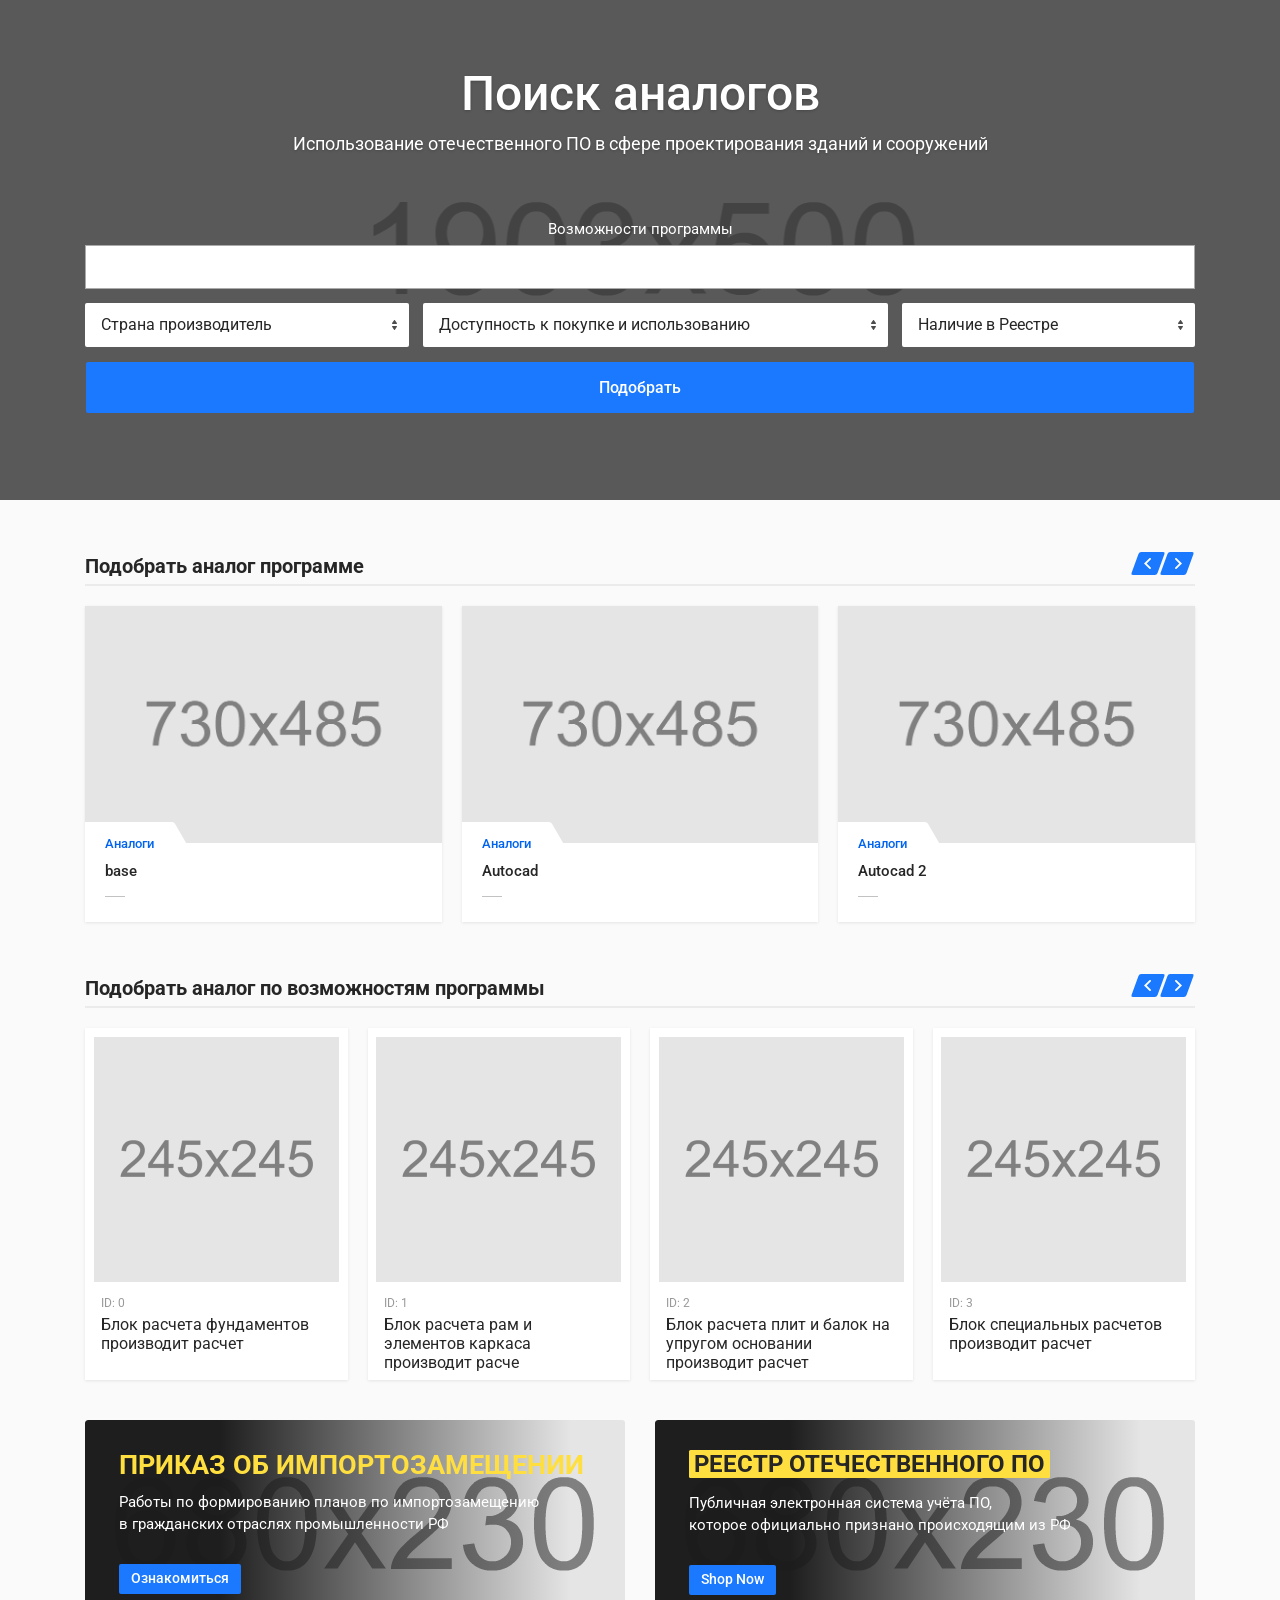
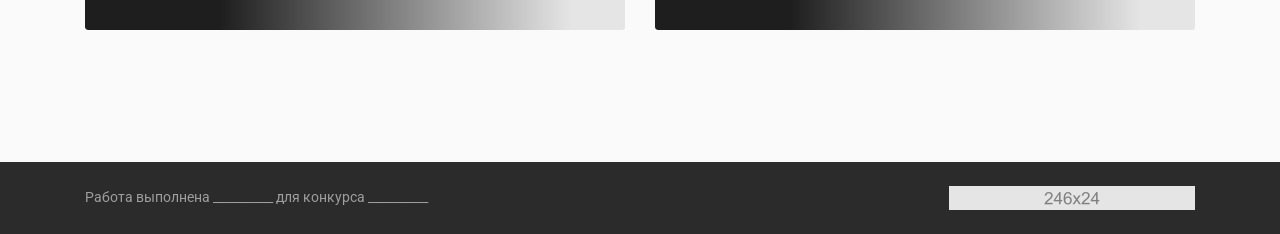
==== index.html @ be54f4ae "Шаблон страницы продукта" ====
<!DOCTYPE html>
<html lang="ru" dir="ltr">

<head>
    <meta charset="UTF-8">
    <meta name="viewport" content="width=device-width, initial-scale=1">
    <meta name="format-detection" content="telephone=no">
    <title>Поиск аналогов</title>
    <link rel="icon" type="image/png" href="images/favicon.png">
    <!-- fonts -->
    <link rel="stylesheet" href="https://fonts.googleapis.com/css?family=Roboto:400,400i,500,500i,700,700i">
    <!-- css -->
    <link rel="stylesheet" href="vendor/bootstrap/css/bootstrap.css">
    <link rel="stylesheet" href="vendor/owl-carousel/assets/owl.carousel.min.css">
    <link rel="stylesheet" href="vendor/photoswipe/photoswipe.css">
    <link rel="stylesheet" href="vendor/photoswipe/default-skin/default-skin.css">
    <link rel="stylesheet" href="vendor/select2/css/select2.min.css">
    <link rel="stylesheet" href="css/style.css">
    <link rel="stylesheet" href="css/style.header-spaceship-variant-one.css" media="(min-width: 1200px)">
    <link rel="stylesheet" href="css/style.mobile-header-variant-one.css" media="(max-width: 1199px)">
    <link rel="stylesheet" href="css/zv-style.css">
    <!-- font - fontawesome -->
    <link rel="stylesheet" href="vendor/fontawesome/css/all.min.css">
</head>

<body>
    <!-- site -->
    <div class="site">
        <!-- site__body -->
        <div class="site__body">
            <div class="block-finder block">
                <div class="decor block-finder__decor decor--type--bottom">
                    <div class="decor__body">
                        <div class="decor__start"></div>
                        <div class="decor__end"></div>
                        <div class="decor__center"></div>
                    </div>
                </div>
                <div class="block-finder__image" style="background-image: url('images/finder-1903x500.jpg');"></div>
                <div class="block-finder__body container container--max--xl">
                    <div class="block-finder__title">Поиск аналогов</div>
                    <div class="block-finder__subtitle">Использование отечественного ПО в сфере проектирования зданий и сооружений</div>
                    <form class="block-finder__form">
                        <div class="col">
                            <div class="row">
                                <div class="block-finder__form-control block-finder__form-control--select">
                                        <label for="floatingInput">Возможности программы</label>
                                        <select class="js-example-basic-multiple zv-select-features" name="features[]" multiple="multiple">
                                        </select>
                                    
                                </div>
                            </div>
                            <div class="row">
                                <div class="block-finder__form-control block-finder__form-control--select">
                                    <select name="country" class="zv-select-country" aria-label="Vehicle Make">
                                        <option value="none">Страна производитель</option>
                                    </select>
                                </div>
                                <div class="block-finder__form-control block-finder__form-control--select">
                                    <select class="zv-select-availability" name="availability" aria-label="Vehicle Model">
                                        <option value="none">Доступность к покупке и использованию</option>
                                        <option value="true">Да</option>
                                        <option value="false">Нет</option>
                                    </select>
                                </div>
                                <div class="block-finder__form-control block-finder__form-control--select">
                                    <select class="zv-select-reestr" name="reestr" aria-label="Vehicle Model">
                                        <option value="none">Наличие в Реестре</option>
                                        <option value="true">Да</option>
                                        <option value="false">Нет</option>
                                    </select>
                                </div>
                            </div>
                            <div class="row pt-2">
                                <button class="btn btn-primary p-3 mx-2 w-100" type="submit">Подобрать</button>
                            </div>
                        </div>
                    </form>
                </div>
            </div>
            <div class="block-space block-space--layout--divider-nl"></div>

            <div class="block block-posts-carousel block-posts-carousel--layout--grid" data-layout="grid">
                <div class="container">
                    <div class="section-header">
                        <div class="section-header__body">
                            <h2 class="section-header__title">Подобрать аналог программе</h2>
                            <div class="section-header__spring"></div>
                            <div class="section-header__arrows">
                                <div class="arrow section-header__arrow section-header__arrow--prev arrow--prev">
                                    <button class="arrow__button" type="button"><svg width="7" height="11">
                                            <path d="M6.7,0.3L6.7,0.3c-0.4-0.4-0.9-0.4-1.3,0L0,5.5l5.4,5.2c0.4,0.4,0.9,0.3,1.3,0l0,0c0.4-0.4,0.4-1,0-1.3l-4-3.9l4-3.9C7.1,1.2,7.1,0.6,6.7,0.3z" />
                                        </svg>
                                    </button>
                                </div>
                                <div class="arrow section-header__arrow section-header__arrow--next arrow--next">
                                    <button class="arrow__button" type="button"><svg width="7" height="11">
                                            <path d="M0.3,10.7L0.3,10.7c0.4,0.4,0.9,0.4,1.3,0L7,5.5L1.6,0.3C1.2-0.1,0.7,0,0.3,0.3l0,0c-0.4,0.4-0.4,1,0,1.3l4,3.9l-4,3.9
	C-0.1,9.8-0.1,10.4,0.3,10.7z" />
                                        </svg>
                                    </button>
                                </div>
                            </div>
                            <div class="section-header__divider"></div>
                        </div>
                    </div>
                    <div class="block-posts-carousel__carousel">
                        <div id="owl-carousel-1" class="owl-carousel">

                            <div class="block-posts-carousel__item zv-analog-prog zv-start">
                                <div class="post-card">
                                    <div class="post-card__image">
                                        <a href="post-full-width.html">
                                            <img src="images/posts/post-1-730x485.jpg" alt="">
                                        </a>
                                    </div>
                                    <div class="post-card__content">
                                        <div class="post-card__category">
                                            <a class="zv-p-src-analogs" href="blog-classic-right-sidebar.html">Аналоги</a>
                                        </div>
                                        <div class="post-card__title">
                                            <h2><a class="zv-p-src-product" href="post-full-width.html">Autocad</a></h2>
                                        </div>
                                        <div class="post-card__date">
                                            <div class="product-card__badges">
                                                <!-- <div class="tag-badge tag-badge--sale">sale</div> -->
                                                <!-- <div class="tag-badge tag-badge--new">🇷🇺</div> -->
                                                <!-- <div class="tag-badge tag-badge--hot">🛒</div> -->
                                            </div>
                                        </div>
                                        <div class="post-card__excerpt">
                                            <div class="typography">
                                                Lorem ipsum dolor sit amet, consectetur adipiscing elit. Donec facilisis neque ut purus fermentum, ac pretium
                                                nibh facilisis. Vivamus venenatis viverra iaculis. Suspendisse tempor orci non sapien ullamcorper dapibus.
                                                Suspendisse at velit diam. Donec pharetra nec enim blandit vulputate.
                                            </div>
                                        </div>
                                        <div class="post-card__more">
                                            <a href="post-full-width.html" class="btn btn-secondary btn-sm">Read more</a>
                                        </div>
                                    </div>
                                </div>
                            </div>
                            
                        </div>
                    </div>
                </div>
            </div>

            
            <div class="block-space block-space--layout--divider-nl"></div>
            <div class="block block-products-carousel" data-layout="grid-5">
                <div class="container">
                    <div class="section-header">
                        <div class="section-header__body">
                            <h2 class="section-header__title">Подобрать аналог по возможностям программы</h2>
                            <div class="section-header__spring"></div>
                            <div class="section-header__arrows">
                                <div class="arrow section-header__arrow section-header__arrow--prev arrow--prev">
                                    <button class="arrow__button" type="button"><svg width="7" height="11">
                                            <path d="M6.7,0.3L6.7,0.3c-0.4-0.4-0.9-0.4-1.3,0L0,5.5l5.4,5.2c0.4,0.4,0.9,0.3,1.3,0l0,0c0.4-0.4,0.4-1,0-1.3l-4-3.9l4-3.9C7.1,1.2,7.1,0.6,6.7,0.3z" />
                                        </svg>
                                    </button>
                                </div>
                                <div class="arrow section-header__arrow section-header__arrow--next arrow--next">
                                    <button class="arrow__button" type="button"><svg width="7" height="11">
                                            <path d="M0.3,10.7L0.3,10.7c0.4,0.4,0.9,0.4,1.3,0L7,5.5L1.6,0.3C1.2-0.1,0.7,0,0.3,0.3l0,0c-0.4,0.4-0.4,1,0,1.3l4,3.9l-4,3.9
	C-0.1,9.8-0.1,10.4,0.3,10.7z" />
                                        </svg>
                                    </button>
                                </div>
                            </div>
                            <div class="section-header__divider"></div>
                        </div>
                    </div>
                    <div class="block-products-carousel__carousel">
                        <div class="block-products-carousel__carousel-loader"></div>
                        <div id="owl-carousel-2" class="owl-carousel">
                            <div class="block-products-carousel__column zv-features-prog">
                                <div class="block-products-carousel__cell">
                                    <div class="product-card product-card--layout--grid">
                                        <div class="product-card__image">
                                            <div class="image image--type--product">
                                                <a href="product-full.html" class="image__body">
                                                    <img class="image__tag" src="images/products/product-9-245x245.jpg" alt="">
                                                </a>
                                            </div>
                                        </div>
                                        <div class="product-card__info pb-2">
                                            <div class="product-card__meta"><span class="product-card__meta-title">ID:</span> <div class="d-inline zv-f-src-id">6</div></div>
                                            <div class="product-card__name">
                                                <div>
                                                    <a class="zv-f-src-name" href="product-full.html">Brandix Manual Five Speed Gearbox</a>
                                                </div>
                                            </div>
                                        </div>
                                    </div>
                                </div>
                            </div>
                        </div>
                    </div>
                </div>
            </div>
            <div class="block-space block-space--layout--divider-sm"></div>
            <div class="block-banners block">
                <div class="container">
                    <div class="block-banners__list">
                        <a href="https://www.garant.ru/products/ipo/prime/doc/402553600/" class="block-banners__item block-banners__item--style--one">
                            <span class="block-banners__item-image"><img src="images/banners/banner1.jpg" alt=""></span>
                            <span class="block-banners__item-image block-banners__item-image--blur"><img src="images/banners/banner1.jpg" alt=""></span>
                            <span class="block-banners__item-title" style="font-size: 27px">Приказ об импортозамещении</span>
                            <span class="block-banners__item-details">
                                Работы по формированию планов по импортозамещению<br>
                                в гражданских отраслях промышленности РФ
                            </span>
                            <span class="block-banners__item-button btn btn-primary btn-sm">
                                Ознакомиться
                            </span>
                        </a>
                        <a href="https://reestr.digital.gov.ru/reestr/реестр оттеественного по" class="block-banners__item block-banners__item--style--two">
                            <span class="block-banners__item-image"><img src="images/banners/banner2.jpg" alt=""></span>
                            <span class="block-banners__item-image block-banners__item-image--blur"><img src="images/banners/banner2.jpg" alt=""></span>
                            <span class="block-banners__item-title">Реестр отечественного ПО</span>
                            <span class="block-banners__item-details">
                                Публичная электронная система учёта ПО,<br>
                                которое официально признано происходящим из РФ
                            </span>
                            <span class="block-banners__item-button btn btn-primary btn-sm">
                                Shop Now
                            </span>
                        </a>
                    </div>
                </div>
            </div>
            <div class="block-space block-space--layout--divider-nl"></div>
            <div class="block-space block-space--layout--before-footer"></div>
        </div>
        <!-- site__body / end -->
        <!-- site__footer -->
        <footer class="site__footer">
            <div class="site-footer">
                <div class="decor site-footer__decor decor--type--bottom">
                    <div class="decor__body">
                        <div class="decor__start"></div>
                        <div class="decor__end"></div>
                        <div class="decor__center"></div>
                    </div>
                </div>
                <div class="site-footer__bottom">
                    <div class="container">
                        <div class="site-footer__bottom-row">
                            <div class="site-footer__copyright">
                                <!-- copyright -->
                                Работа выполнена __________ для конкурса __________
                                <!-- copyright / end -->
                            </div>
                            <div class="site-footer__payments">
                                <img src="images/payments.png" alt="">
                            </div>
                        </div>
                    </div>
                </div>
            </div>
        </footer>
        <!-- site__footer / end -->
    </div>
    <!-- site / end -->
    <!-- scripts -->
    <script src="vendor/jquery/jquery.min.js"></script>
    <script src="vendor/bootstrap/js/bootstrap.bundle.min.js"></script>
    <script src="vendor/owl-carousel/owl.carousel.min.js"></script>
    <script src="vendor/nouislider/nouislider.min.js"></script>
    <script src="vendor/photoswipe/photoswipe.min.js"></script>
    <script src="vendor/photoswipe/photoswipe-ui-default.min.js"></script>
    <script src="vendor/select2/js/select2.min.js"></script>
    <script src="js/number.js"></script>
    <script src="js/main.js"></script>
    <script src="js/zv-index.js"></script>
</body>

</html>
---- vendor/photoswipe/default-skin/default-skin.css ----
/*! PhotoSwipe Default UI CSS by Dmitry Semenov | photoswipe.com | MIT license */
/*

	Contents:

	1. Buttons
	2. Share modal and links
	3. Index indicator ("1 of X" counter)
	4. Caption
	5. Loading indicator
	6. Additional styles (root element, top bar, idle state, hidden state, etc.)

*/
/*
	
	1. Buttons

 */
/* <button> css reset */
.pswp__button {
  width: 44px;
  height: 44px;
  position: relative;
  background: none;
  cursor: pointer;
  overflow: visible;
  -webkit-appearance: none;
  display: block;
  border: 0;
  padding: 0;
  margin: 0;
  float: right;
  opacity: 0.75;
  -webkit-transition: opacity 0.2s;
          transition: opacity 0.2s;
  -webkit-box-shadow: none;
          box-shadow: none; }
  .pswp__button:focus, .pswp__button:hover {
    opacity: 1; }
  .pswp__button:active {
    outline: none;
    opacity: 0.9; }
  .pswp__button::-moz-focus-inner {
    padding: 0;
    border: 0; }

/* pswp__ui--over-close class it added when mouse is over element that should close gallery */
.pswp__ui--over-close .pswp__button--close {
  opacity: 1; }

.pswp__button,
.pswp__button--arrow--left:before,
.pswp__button--arrow--right:before {
  background: url(default-skin.png) 0 0 no-repeat;
  background-size: 264px 88px;
  width: 44px;
  height: 44px; }

@media (-webkit-min-device-pixel-ratio: 1.1), (-webkit-min-device-pixel-ratio: 1.09375), (min-resolution: 105dpi), (min-resolution: 1.1dppx) {
  /* Serve SVG sprite if browser supports SVG and resolution is more than 105dpi */
  .pswp--svg .pswp__button,
  .pswp--svg .pswp__button--arrow--left:before,
  .pswp--svg .pswp__button--arrow--right:before {
    background-image: url(default-skin.svg); }
  .pswp--svg .pswp__button--arrow--left,
  .pswp--svg .pswp__button--arrow--right {
    background: none; } }

.pswp__button--close {
  background-position: 0 -44px; }

.pswp__button--share {
  background-position: -44px -44px; }

.pswp__button--fs {
  display: none; }

.pswp--supports-fs .pswp__button--fs {
  display: block; }

.pswp--fs .pswp__button--fs {
  background-position: -44px 0; }

.pswp__button--zoom {
  display: none;
  background-position: -88px 0; }

.pswp--zoom-allowed .pswp__button--zoom {
  display: block; }

.pswp--zoomed-in .pswp__button--zoom {
  background-position: -132px 0; }

/* no arrows on touch screens */
.pswp--touch .pswp__button--arrow--left,
.pswp--touch .pswp__button--arrow--right {
  visibility: hidden; }

/*
	Arrow buttons hit area
	(icon is added to :before pseudo-element)
*/
.pswp__button--arrow--left,
.pswp__button--arrow--right {
  background: none;
  top: 50%;
  margin-top: -50px;
  width: 70px;
  height: 100px;
  position: absolute; }

.pswp__button--arrow--left {
  left: 0; }

.pswp__button--arrow--right {
  right: 0; }

.pswp__button--arrow--left:before,
.pswp__button--arrow--right:before {
  content: '';
  top: 35px;
  background-color: rgba(0, 0, 0, 0.3);
  height: 30px;
  width: 32px;
  position: absolute; }

.pswp__button--arrow--left:before {
  left: 6px;
  background-position: -138px -44px; }

.pswp__button--arrow--right:before {
  right: 6px;
  background-position: -94px -44px; }

/*

	2. Share modal/popup and links

 */
.pswp__counter,
.pswp__share-modal {
  -webkit-user-select: none;
  -moz-user-select: none;
  -ms-user-select: none;
      user-select: none; }

.pswp__share-modal {
  display: block;
  background: rgba(0, 0, 0, 0.5);
  width: 100%;
  height: 100%;
  top: 0;
  left: 0;
  padding: 10px;
  position: absolute;
  z-index: 1600;
  opacity: 0;
  -webkit-transition: opacity 0.25s ease-out;
          transition: opacity 0.25s ease-out;
  -webkit-backface-visibility: hidden;
  will-change: opacity; }

.pswp__share-modal--hidden {
  display: none; }

.pswp__share-tooltip {
  z-index: 1620;
  position: absolute;
  background: #FFF;
  top: 56px;
  border-radius: 2px;
  display: block;
  width: auto;
  right: 44px;
  -webkit-box-shadow: 0 2px 5px rgba(0, 0, 0, 0.25);
          box-shadow: 0 2px 5px rgba(0, 0, 0, 0.25);
  -webkit-transform: translateY(6px);
      -ms-transform: translateY(6px);
          transform: translateY(6px);
  -webkit-transition: -webkit-transform 0.25s;
          transition: transform 0.25s;
  -webkit-backface-visibility: hidden;
  will-change: transform; }
  .pswp__share-tooltip a {
    display: block;
    padding: 8px 12px;
    color: #000;
    text-decoration: none;
    font-size: 14px;
    line-height: 18px; }
    .pswp__share-tooltip a:hover {
      text-decoration: none;
      color: #000; }
    .pswp__share-tooltip a:first-child {
      /* round corners on the first/last list item */
      border-radius: 2px 2px 0 0; }
    .pswp__share-tooltip a:last-child {
      border-radius: 0 0 2px 2px; }

.pswp__share-modal--fade-in {
  opacity: 1; }
  .pswp__share-modal--fade-in .pswp__share-tooltip {
    -webkit-transform: translateY(0);
        -ms-transform: translateY(0);
            transform: translateY(0); }

/* increase size of share links on touch devices */
.pswp--touch .pswp__share-tooltip a {
  padding: 16px 12px; }

a.pswp__share--facebook:before {
  content: '';
  display: block;
  width: 0;
  height: 0;
  position: absolute;
  top: -12px;
  right: 15px;
  border: 6px solid transparent;
  border-bottom-color: #FFF;
  -webkit-pointer-events: none;
  -moz-pointer-events: none;
  pointer-events: none; }

a.pswp__share--facebook:hover {
  background: #3E5C9A;
  color: #FFF; }
  a.pswp__share--facebook:hover:before {
    border-bottom-color: #3E5C9A; }

a.pswp__share--twitter:hover {
  background: #55ACEE;
  color: #FFF; }

a.pswp__share--pinterest:hover {
  background: #CCC;
  color: #CE272D; }

a.pswp__share--download:hover {
  background: #DDD; }

/*

	3. Index indicator ("1 of X" counter)

 */
.pswp__counter {
  position: absolute;
  left: 0;
  top: 0;
  height: 44px;
  font-size: 13px;
  line-height: 44px;
  color: #FFF;
  opacity: 0.75;
  padding: 0 10px; }

/*
	
	4. Caption

 */
.pswp__caption {
  position: absolute;
  left: 0;
  bottom: 0;
  width: 100%;
  min-height: 44px; }
  .pswp__caption small {
    font-size: 11px;
    color: #BBB; }

.pswp__caption__center {
  text-align: left;
  max-width: 420px;
  margin: 0 auto;
  font-size: 13px;
  padding: 10px;
  line-height: 20px;
  color: #CCC; }

.pswp__caption--empty {
  display: none; }

/* Fake caption element, used to calculate height of next/prev image */
.pswp__caption--fake {
  visibility: hidden; }

/*

	5. Loading indicator (preloader)

	You can play with it here - http://codepen.io/dimsemenov/pen/yyBWoR

 */
.pswp__preloader {
  width: 44px;
  height: 44px;
  position: absolute;
  top: 0;
  left: 50%;
  margin-left: -22px;
  opacity: 0;
  -webkit-transition: opacity 0.25s ease-out;
          transition: opacity 0.25s ease-out;
  will-change: opacity;
  direction: ltr; }

.pswp__preloader__icn {
  width: 20px;
  height: 20px;
  margin: 12px; }

.pswp__preloader--active {
  opacity: 1; }
  .pswp__preloader--active .pswp__preloader__icn {
    /* We use .gif in browsers that don't support CSS animation */
    background: url(preloader.gif) 0 0 no-repeat; }

.pswp--css_animation .pswp__preloader--active {
  opacity: 1; }
  .pswp--css_animation .pswp__preloader--active .pswp__preloader__icn {
    -webkit-animation: clockwise 500ms linear infinite;
            animation: clockwise 500ms linear infinite; }
  .pswp--css_animation .pswp__preloader--active .pswp__preloader__donut {
    -webkit-animation: donut-rotate 1000ms cubic-bezier(0.4, 0, 0.22, 1) infinite;
            animation: donut-rotate 1000ms cubic-bezier(0.4, 0, 0.22, 1) infinite; }

.pswp--css_animation .pswp__preloader__icn {
  background: none;
  opacity: 0.75;
  width: 14px;
  height: 14px;
  position: absolute;
  left: 15px;
  top: 15px;
  margin: 0; }

.pswp--css_animation .pswp__preloader__cut {
  /* 
			The idea of animating inner circle is based on Polymer ("material") loading indicator 
			 by Keanu Lee https://blog.keanulee.com/2014/10/20/the-tale-of-three-spinners.html
		*/
  position: relative;
  width: 7px;
  height: 14px;
  overflow: hidden; }

.pswp--css_animation .pswp__preloader__donut {
  -webkit-box-sizing: border-box;
          box-sizing: border-box;
  width: 14px;
  height: 14px;
  border: 2px solid #FFF;
  border-radius: 50%;
  border-left-color: transparent;
  border-bottom-color: transparent;
  position: absolute;
  top: 0;
  left: 0;
  background: none;
  margin: 0; }

@media screen and (max-width: 1024px) {
  .pswp__preloader {
    position: relative;
    left: auto;
    top: auto;
    margin: 0;
    float: right; } }

@-webkit-keyframes clockwise {
  0% {
    -webkit-transform: rotate(0deg);
            transform: rotate(0deg); }
  100% {
    -webkit-transform: rotate(360deg);
            transform: rotate(360deg); } }

@keyframes clockwise {
  0% {
    -webkit-transform: rotate(0deg);
            transform: rotate(0deg); }
  100% {
    -webkit-transform: rotate(360deg);
            transform: rotate(360deg); } }

@-webkit-keyframes donut-rotate {
  0% {
    -webkit-transform: rotate(0);
            transform: rotate(0); }
  50% {
    -webkit-transform: rotate(-140deg);
            transform: rotate(-140deg); }
  100% {
    -webkit-transform: rotate(0);
            transform: rotate(0); } }

@keyframes donut-rotate {
  0% {
    -webkit-transform: rotate(0);
            transform: rotate(0); }
  50% {
    -webkit-transform: rotate(-140deg);
            transform: rotate(-140deg); }
  100% {
    -webkit-transform: rotate(0);
            transform: rotate(0); } }

/*
	
	6. Additional styles

 */
/* root element of UI */
.pswp__ui {
  -webkit-font-smoothing: auto;
  visibility: visible;
  opacity: 1;
  z-index: 1550; }

/* top black bar with buttons and "1 of X" indicator */
.pswp__top-bar {
  position: absolute;
  left: 0;
  top: 0;
  height: 44px;
  width: 100%; }

.pswp__caption,
.pswp__top-bar,
.pswp--has_mouse .pswp__button--arrow--left,
.pswp--has_mouse .pswp__button--arrow--right {
  -webkit-backface-visibility: hidden;
  will-change: opacity;
  -webkit-transition: opacity 333ms cubic-bezier(0.4, 0, 0.22, 1);
          transition: opacity 333ms cubic-bezier(0.4, 0, 0.22, 1); }

/* pswp--has_mouse class is added only when two subsequent mousemove events occur */
.pswp--has_mouse .pswp__button--arrow--left,
.pswp--has_mouse .pswp__button--arrow--right {
  visibility: visible; }

.pswp__top-bar,
.pswp__caption {
  background-color: rgba(0, 0, 0, 0.5); }

/* pswp__ui--fit class is added when main image "fits" between top bar and bottom bar (caption) */
.pswp__ui--fit .pswp__top-bar,
.pswp__ui--fit .pswp__caption {
  background-color: rgba(0, 0, 0, 0.3); }

/* pswp__ui--idle class is added when mouse isn't moving for several seconds (JS option timeToIdle) */
.pswp__ui--idle .pswp__top-bar {
  opacity: 0; }

.pswp__ui--idle .pswp__button--arrow--left,
.pswp__ui--idle .pswp__button--arrow--right {
  opacity: 0; }

/*
	pswp__ui--hidden class is added when controls are hidden
	e.g. when user taps to toggle visibility of controls
*/
.pswp__ui--hidden .pswp__top-bar,
.pswp__ui--hidden .pswp__caption,
.pswp__ui--hidden .pswp__button--arrow--left,
.pswp__ui--hidden .pswp__button--arrow--right {
  /* Force paint & create composition layer for controls. */
  opacity: 0.001; }

/* pswp__ui--one-slide class is added when there is just one item in gallery */
.pswp__ui--one-slide .pswp__button--arrow--left,
.pswp__ui--one-slide .pswp__button--arrow--right,
.pswp__ui--one-slide .pswp__counter {
  display: none; }

.pswp__element--disabled {
  display: none !important; }

.pswp--minimal--dark .pswp__top-bar {
  background: none; }
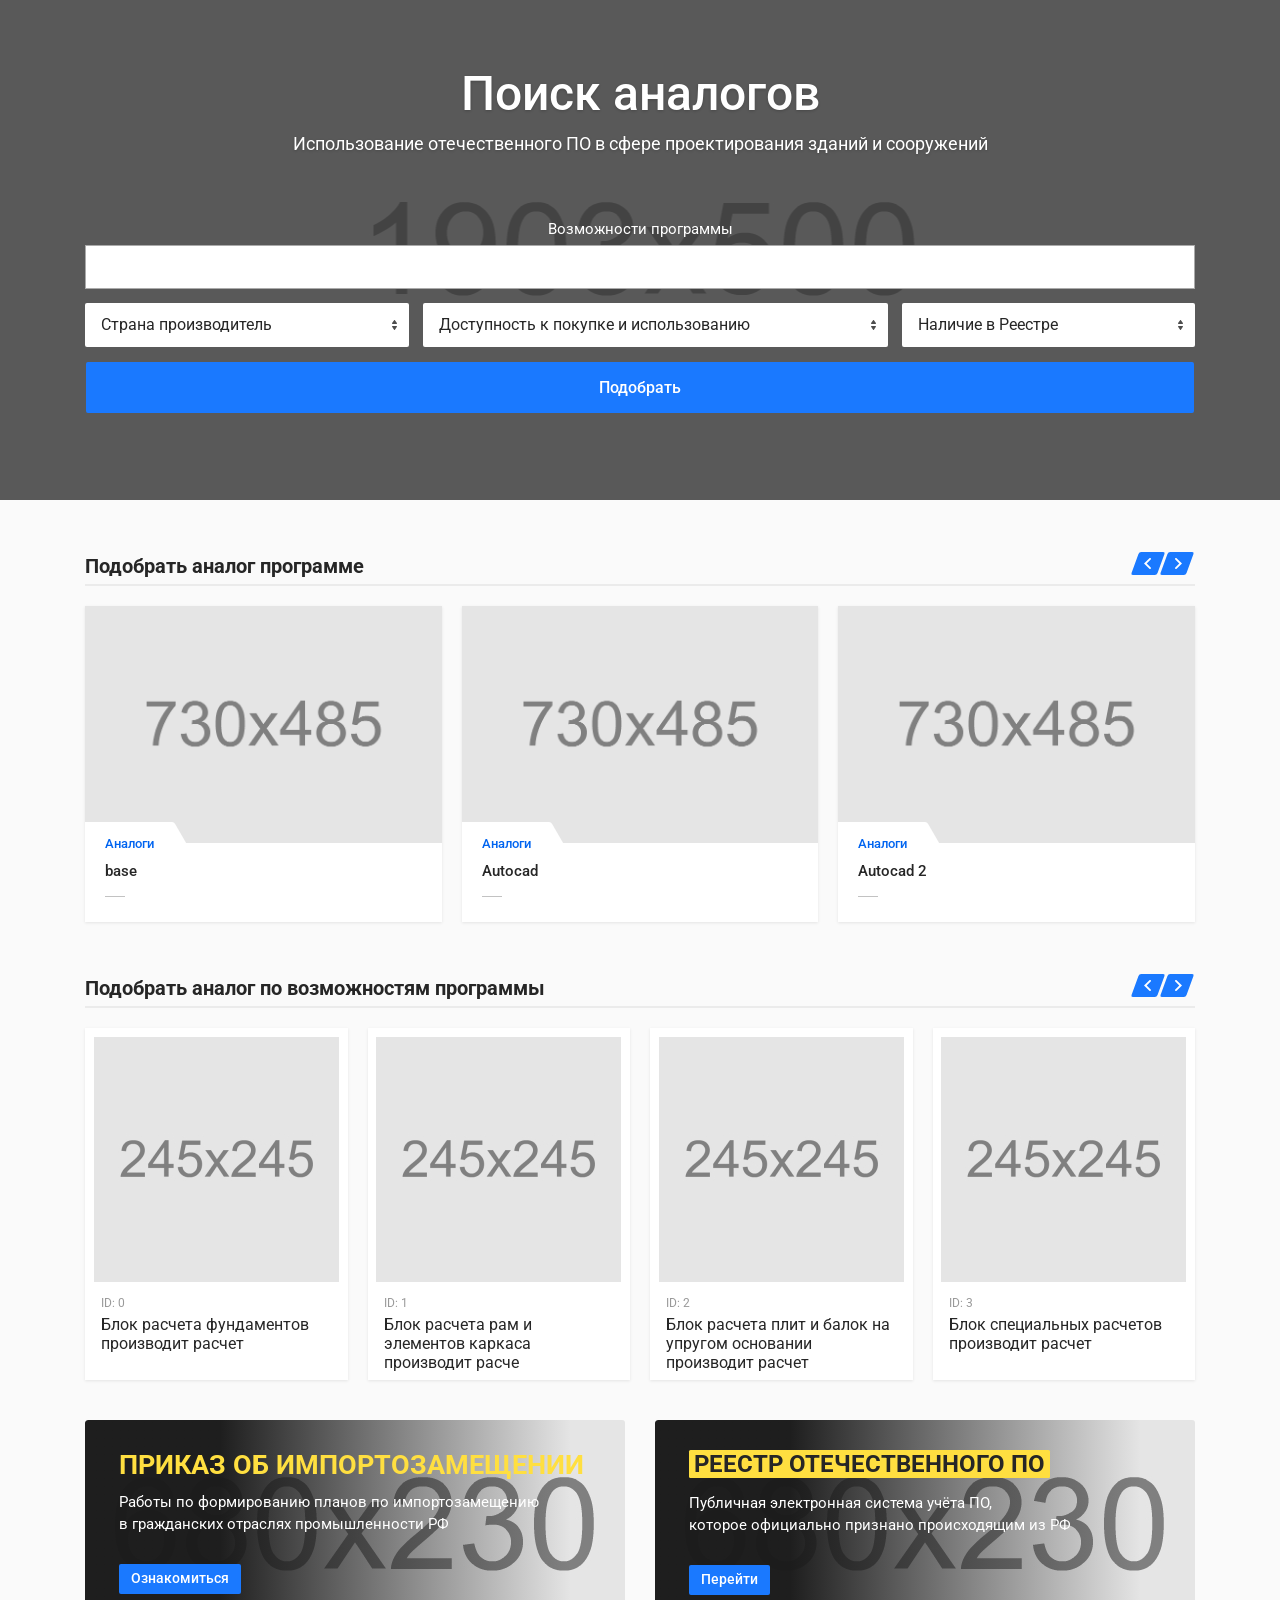
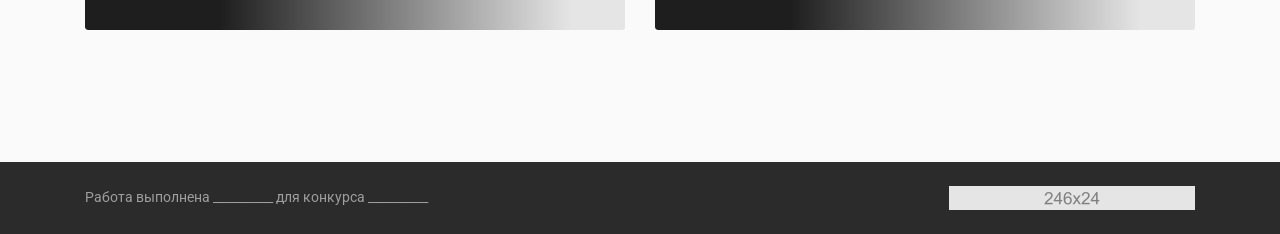
==== commit bebb3e4b: "index" ====
--- a/index.html
+++ b/index.html
@@ -40,7 +40,7 @@
                 <div class="block-finder__body container container--max--xl">
                     <div class="block-finder__title">Поиск аналогов</div>
                     <div class="block-finder__subtitle">Использование отечественного ПО в сфере проектирования зданий и сооружений</div>
-                    <form class="block-finder__form">
+                    <form class="block-finder__form" method="get" action="/search.html">
                         <div class="col">
                             <div class="row">
                                 <div class="block-finder__form-control block-finder__form-control--select">
@@ -181,7 +181,7 @@
                                     <div class="product-card product-card--layout--grid">
                                         <div class="product-card__image">
                                             <div class="image image--type--product">
-                                                <a href="product-full.html" class="image__body">
+                                                <a href="product-full.html" class="image__body zv-href-features">
                                                     <img class="image__tag" src="images/products/product-9-245x245.jpg" alt="">
                                                 </a>
                                             </div>
@@ -226,7 +226,7 @@
                                 которое официально признано происходящим из РФ
                             </span>
                             <span class="block-banners__item-button btn btn-primary btn-sm">
-                                Shop Now
+                                Перейти
                             </span>
                         </a>
                     </div>
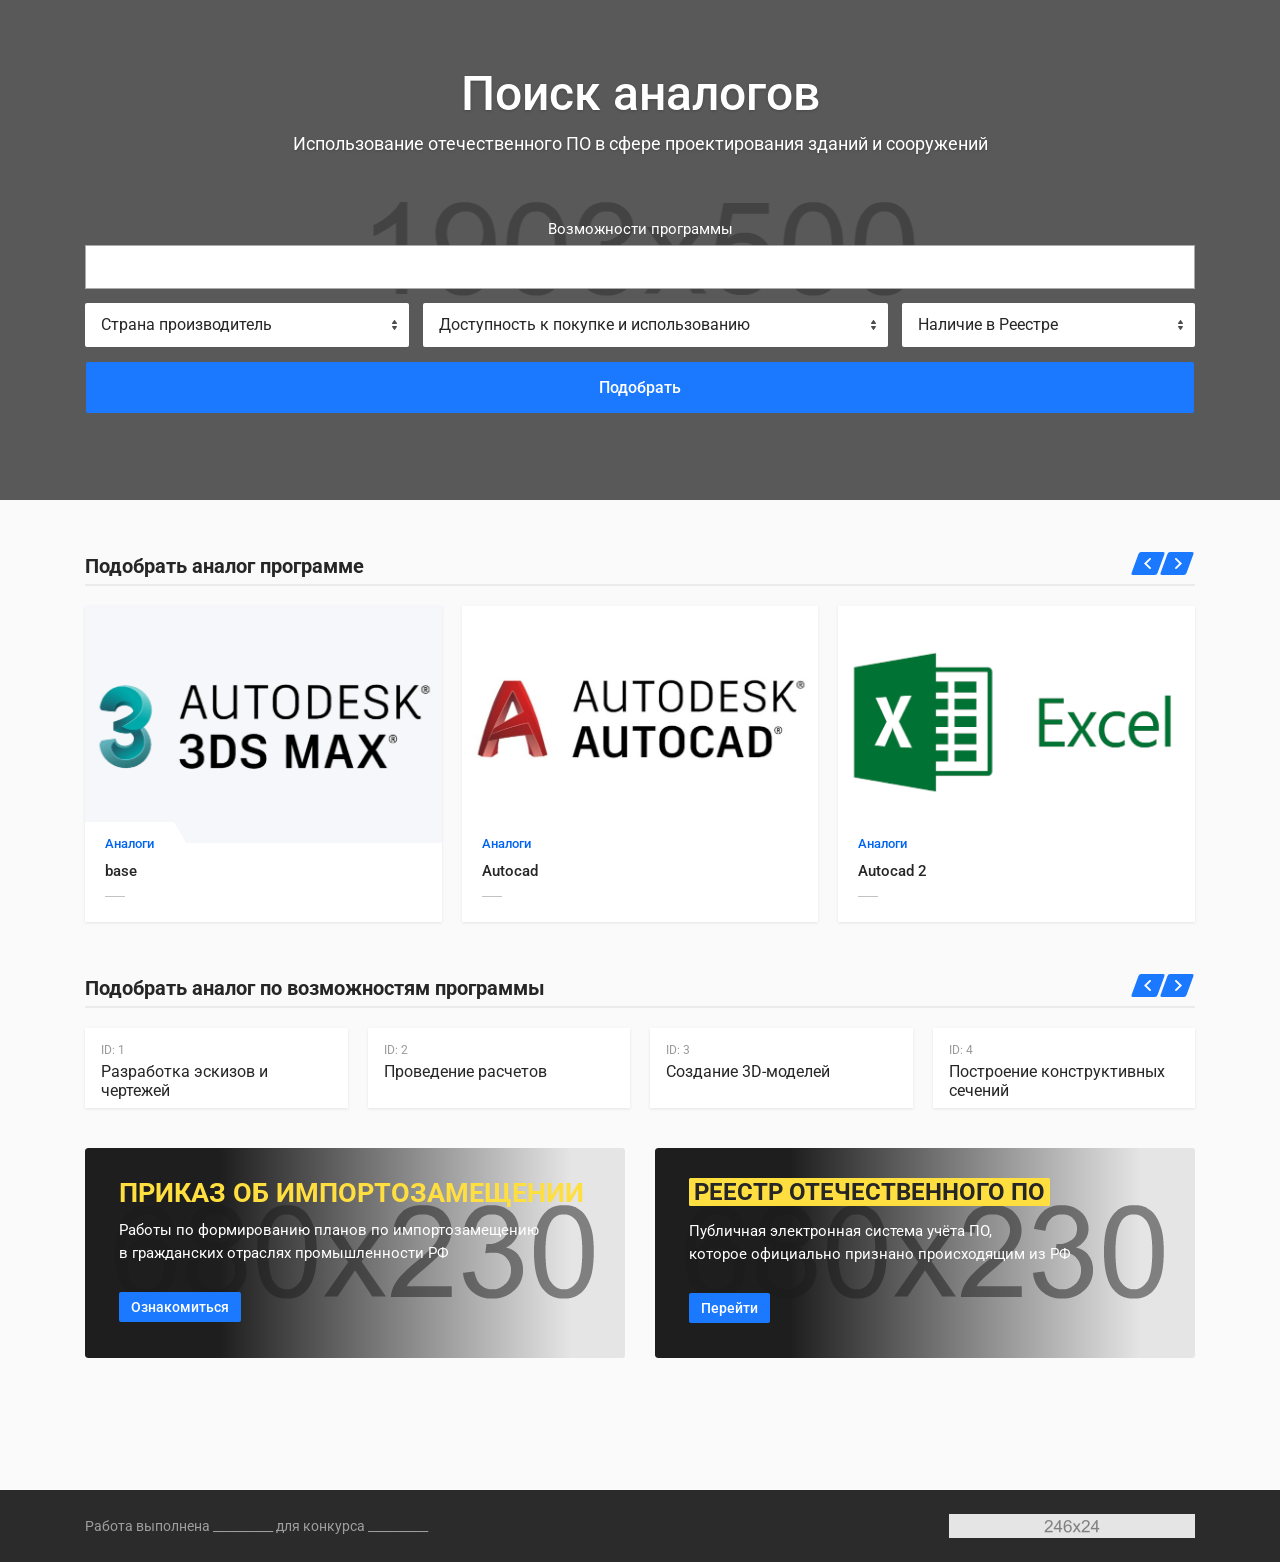
==== commit 6a28a401: "Изображения. И их отображение на странице" ====
--- a/index.html
+++ b/index.html
@@ -180,9 +180,9 @@
                                 <div class="block-products-carousel__cell">
                                     <div class="product-card product-card--layout--grid">
                                         <div class="product-card__image">
-                                            <div class="image image--type--product">
+                                            <div class="image image--type--product" style="height: 10px;">
                                                 <a href="product-full.html" class="image__body zv-href-features">
-                                                    <img class="image__tag" src="images/products/product-9-245x245.jpg" alt="">
+                                                    <!-- <img class="image__tag" src="images/products/product-9-245x245.jpg" alt=""> -->
                                                 </a>
                                             </div>
                                         </div>
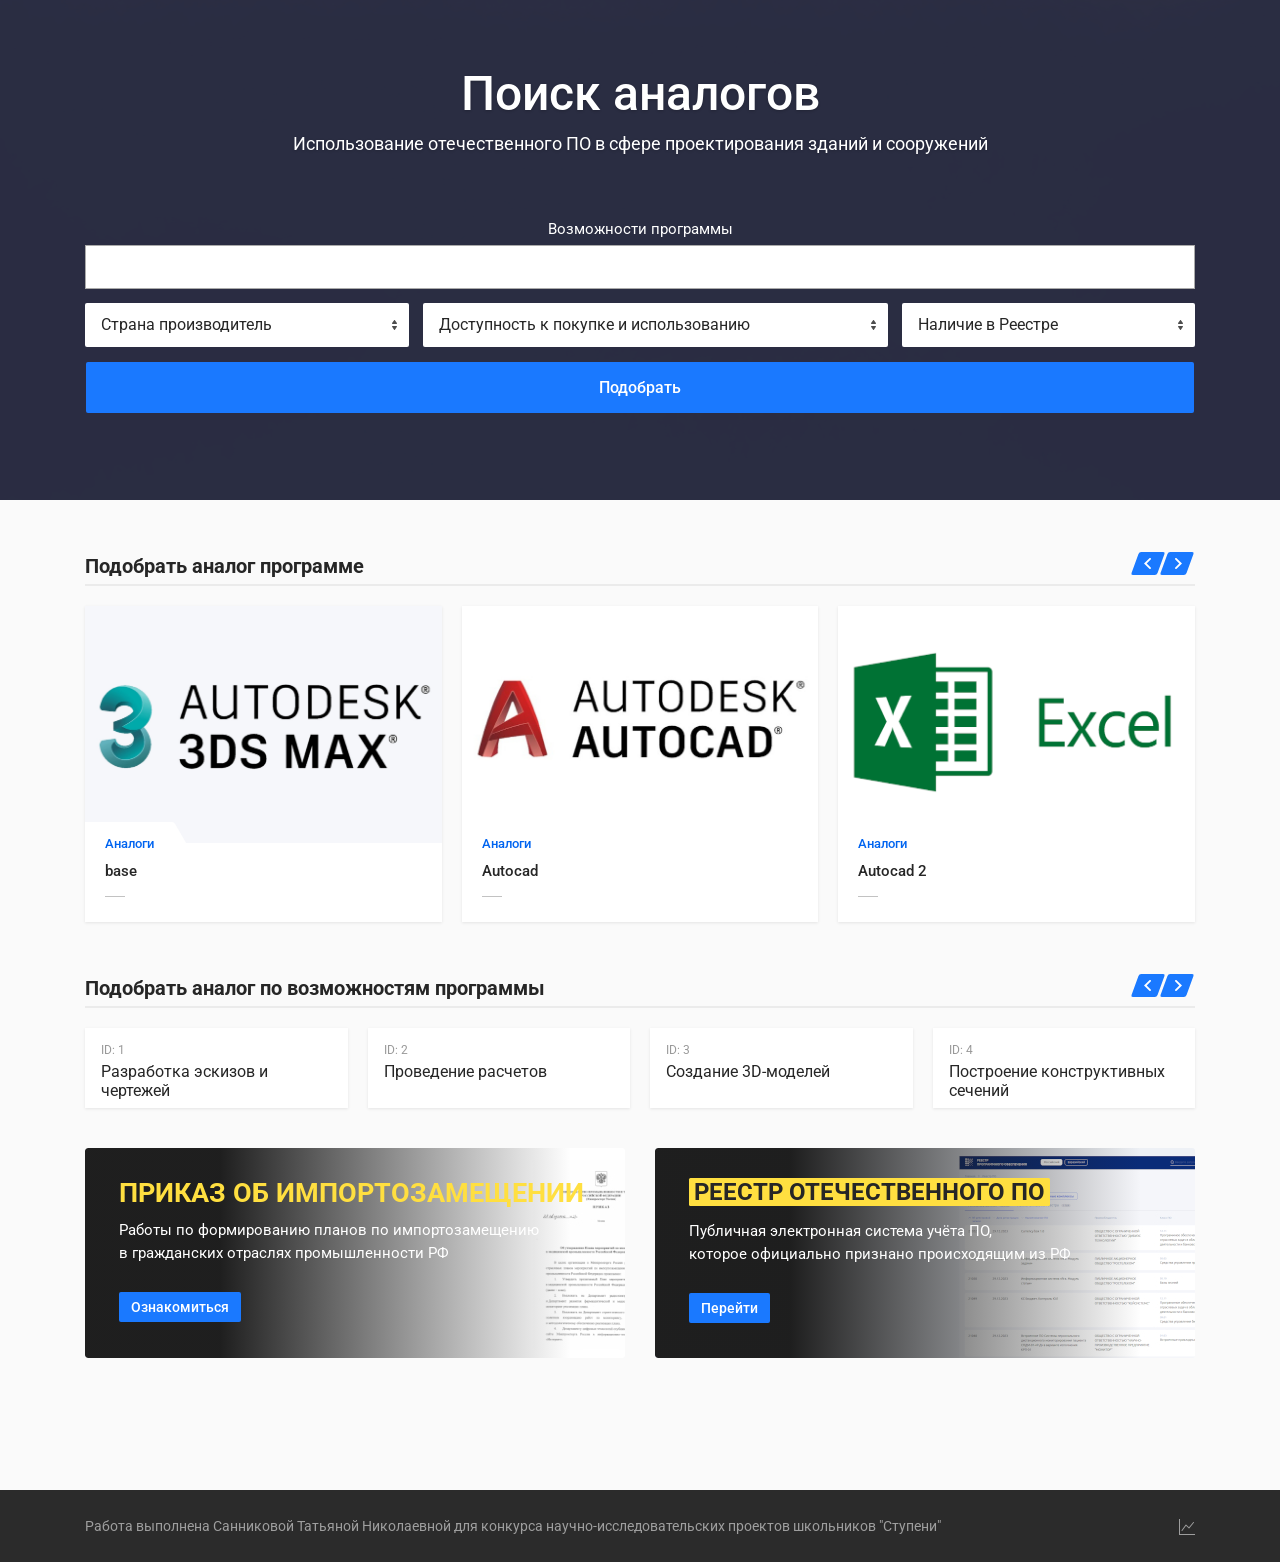
==== commit 84f1f416: "Картинки" ====
--- a/index.html
+++ b/index.html
@@ -36,11 +36,11 @@
                         <div class="decor__center"></div>
                     </div>
                 </div>
-                <div class="block-finder__image" style="background-image: url('images/finder-1903x500.jpg');"></div>
+                <div class="block-finder__image" style="background-image: url('images/finder-1903x500-2.jpg');"></div>
                 <div class="block-finder__body container container--max--xl">
                     <div class="block-finder__title">Поиск аналогов</div>
                     <div class="block-finder__subtitle">Использование отечественного ПО в сфере проектирования зданий и сооружений</div>
-                    <form class="block-finder__form" method="get" action="/search.html">
+                    <form class="block-finder__form" method="get" action="search.html">
                         <div class="col">
                             <div class="row">
                                 <div class="block-finder__form-control block-finder__form-control--select">
@@ -206,8 +206,8 @@
                 <div class="container">
                     <div class="block-banners__list">
                         <a href="https://www.garant.ru/products/ipo/prime/doc/402553600/" class="block-banners__item block-banners__item--style--one">
-                            <span class="block-banners__item-image"><img src="images/banners/banner1.jpg" alt=""></span>
-                            <span class="block-banners__item-image block-banners__item-image--blur"><img src="images/banners/banner1.jpg" alt=""></span>
+                            <span class="block-banners__item-image"><img src="images/prikaz.jpg" alt=""></span>
+                            <span class="block-banners__item-image block-banners__item-image--blur"><img src="images/prikaz.jpg" alt=""></span>
                             <span class="block-banners__item-title" style="font-size: 27px">Приказ об импортозамещении</span>
                             <span class="block-banners__item-details">
                                 Работы по формированию планов по импортозамещению<br>
@@ -217,9 +217,9 @@
                                 Ознакомиться
                             </span>
                         </a>
-                        <a href="https://reestr.digital.gov.ru/reestr/реестр оттеественного по" class="block-banners__item block-banners__item--style--two">
-                            <span class="block-banners__item-image"><img src="images/banners/banner2.jpg" alt=""></span>
-                            <span class="block-banners__item-image block-banners__item-image--blur"><img src="images/banners/banner2.jpg" alt=""></span>
+                        <a href="https://reestr.digital.gov.ru/reestr/" class="block-banners__item block-banners__item--style--two">
+                            <span class="block-banners__item-image"><img src="images/reestr.jpg" alt=""></span>
+                            <span class="block-banners__item-image block-banners__item-image--blur"><img src="images/reestr.jpg" alt=""></span>
                             <span class="block-banners__item-title">Реестр отечественного ПО</span>
                             <span class="block-banners__item-details">
                                 Публичная электронная система учёта ПО,<br>
@@ -251,11 +251,13 @@
                         <div class="site-footer__bottom-row">
                             <div class="site-footer__copyright">
                                 <!-- copyright -->
-                                Работа выполнена __________ для конкурса __________
+                                Работа выполнена Санниковой Татьяной Николаевной для конкурса научно-исследовательских проектов школьников "Ступени"
                                 <!-- copyright / end -->
                             </div>
                             <div class="site-footer__payments">
-                                <img src="images/payments.png" alt="">
+                                <svg xmlns="http://www.w3.org/2000/svg" width="16" height="16" fill="currentColor" class="bi bi-graph-up" viewBox="0 0 16 16">
+                                    <path fill-rule="evenodd" d="M0 0h1v15h15v1H0zm14.817 3.113a.5.5 0 0 1 .07.704l-4.5 5.5a.5.5 0 0 1-.74.037L7.06 6.767l-3.656 5.027a.5.5 0 0 1-.808-.588l4-5.5a.5.5 0 0 1 .758-.06l2.609 2.61 4.15-5.073a.5.5 0 0 1 .704-.07"/>
+                                </svg>
                             </div>
                         </div>
                     </div>
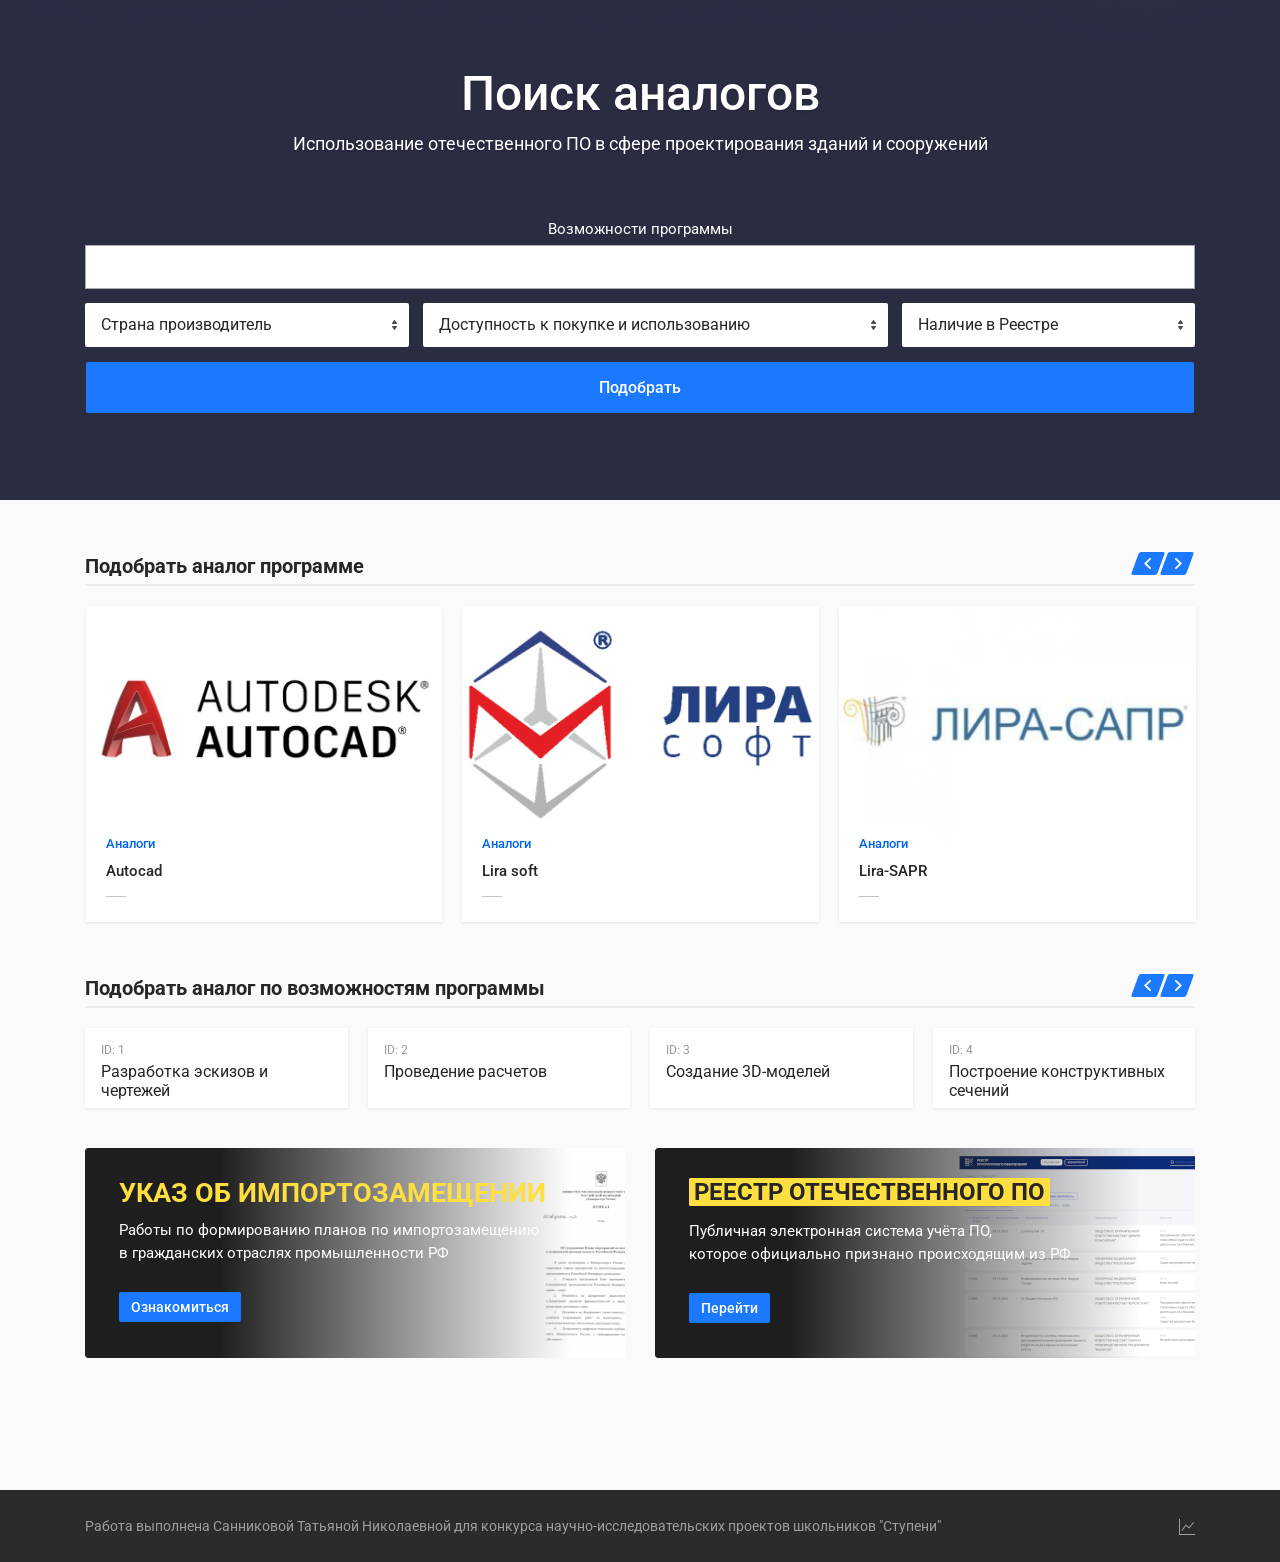
==== commit a3bb4cfc: "Указ" ====
--- a/index.html
+++ b/index.html
@@ -205,10 +205,10 @@
             <div class="block-banners block">
                 <div class="container">
                     <div class="block-banners__list">
-                        <a href="https://www.garant.ru/products/ipo/prime/doc/402553600/" class="block-banners__item block-banners__item--style--one">
+                        <a href="http://publication.pravo.gov.ru/Document/View/0001202203300001" class="block-banners__item block-banners__item--style--one">
                             <span class="block-banners__item-image"><img src="images/prikaz.jpg" alt=""></span>
                             <span class="block-banners__item-image block-banners__item-image--blur"><img src="images/prikaz.jpg" alt=""></span>
-                            <span class="block-banners__item-title" style="font-size: 27px">Приказ об импортозамещении</span>
+                            <span class="block-banners__item-title" style="font-size: 27px">Указ об импортозамещении</span>
                             <span class="block-banners__item-details">
                                 Работы по формированию планов по импортозамещению<br>
                                 в гражданских отраслях промышленности РФ
